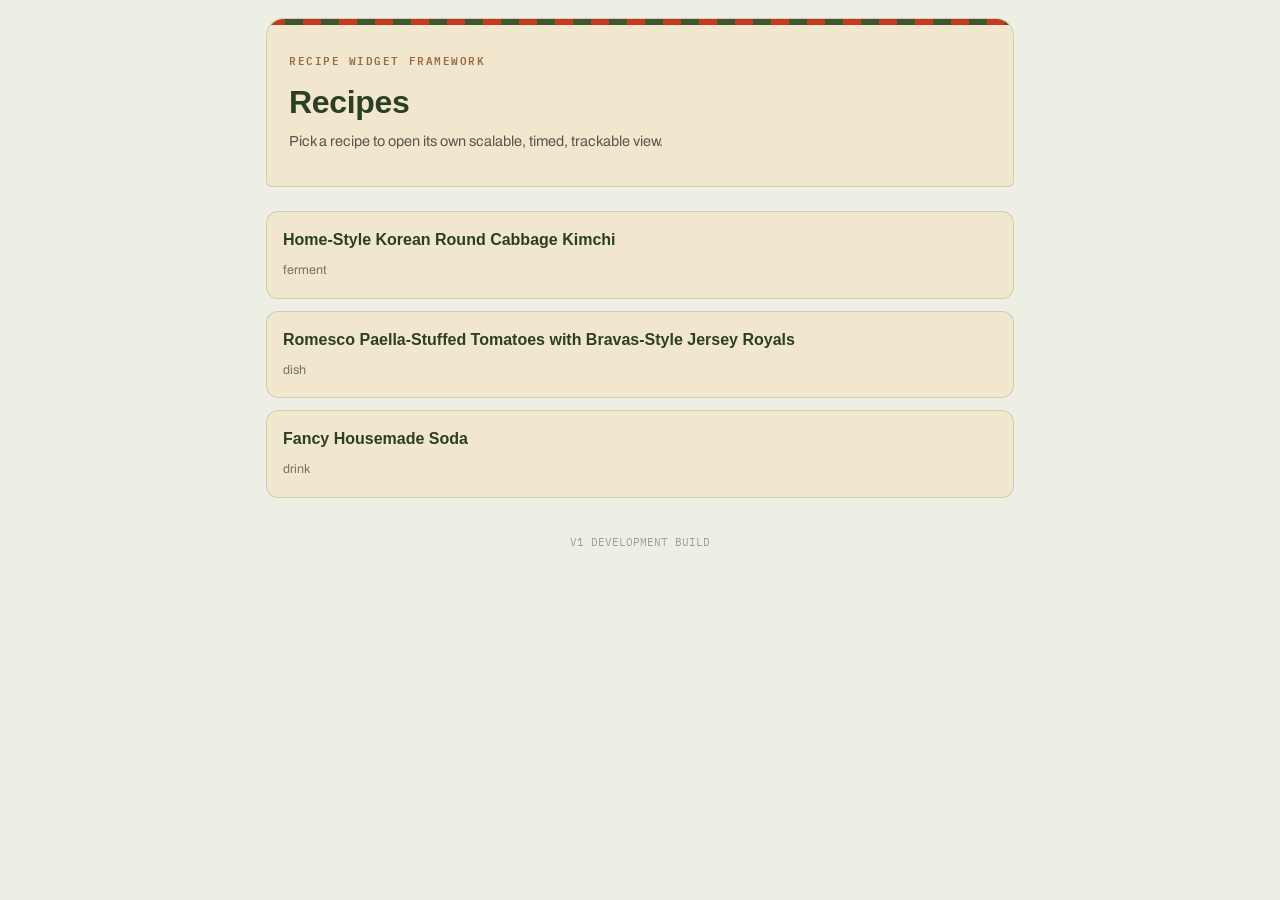
==== app/index.html @ 62871dd2 "Add files via upload" ====
<!DOCTYPE html>
<html lang="en">
<head>
<meta charset="UTF-8">
<meta name="viewport" content="width=device-width, initial-scale=1.0">
<title>Recipes</title>
<link rel="preconnect" href="https://fonts.googleapis.com">
<link href="https://fonts.googleapis.com/css2?family=Archivo:ital,wght@0,400;0,500;0,600;0,700;0,800;1,500&family=Archivo+Expanded:wght@600;700;800&family=IBM+Plex+Mono:wght@400;500;600&display=swap" rel="stylesheet">
<link rel="stylesheet" href="recipe.css">
</head>
<body>
<div class="wrap">
  <div class="label" style="margin-bottom:24px;">
    <div class="eyebrow">Recipe Widget Framework</div>
    <h1>Recipes</h1>
    <p class="description">Pick a recipe to open its own scalable, timed, trackable view.</p>
  </div>
  <div id="app"></div>
  <footer>V1 DEVELOPMENT BUILD</footer>
</div>
<script src="recipe.js"></script>
<script>loadAndRenderIndex();</script>
</body>
</html>
---- app/recipe.css ----
:root{
  --brine:#EDEFE4;
  --brine-deep:#DDE2CE;
  --cabbage:#3E5731;
  --cabbage-deep:#2C3F22;
  --gochugaru:#C13B23;
  --gochugaru-deep:#9A2D19;
  --clay:#9C6B3E;
  --paste:#F1E6CE;
  --charcoal:#292420;
  --line: rgba(41,36,32,0.14);

  --stage-yellow:#E2B33C;
  --stage-green:#4C8C3B;
  --stage-amber:#D98A28;
  --stage-red: var(--gochugaru);
}
*{ box-sizing:border-box; }
html,body{ margin:0; padding:0; }
body{
  background:var(--brine);
  color:var(--charcoal);
  font-family:'Archivo', sans-serif;
  line-height:1.55;
  -webkit-font-smoothing:antialiased;
}
.wrap{ max-width:780px; margin:0 auto; padding:18px 16px 72px; }
a{ color:var(--gochugaru-deep); }
:focus-visible{ outline:3px solid var(--gochugaru); outline-offset:2px; }

/* ---------- header / label card ---------- */
.label{
  background:var(--paste);
  border:1px solid var(--line);
  border-radius:18px 18px 6px 6px;
  padding:26px 22px 20px;
  position:relative; overflow:hidden;
}
.label::before{
  content:""; position:absolute; top:0; left:0; right:0; height:6px;
  background:repeating-linear-gradient(90deg, var(--gochugaru) 0 18px, var(--cabbage) 18px 36px);
}
.eyebrow{
  font-family:'IBM Plex Mono', monospace; font-size:11px; letter-spacing:0.14em; text-transform:uppercase;
  color:var(--clay); font-weight:600; margin:6px 0 10px;
}
h1{
  font-family:'Archivo Expanded', sans-serif; font-weight:800; font-size:clamp(24px,6vw,32px);
  margin:0 0 2px; color:var(--cabbage-deep); letter-spacing:-0.01em;
}
.alt-names{ font-size:15px; font-weight:500; font-style:italic; color:var(--gochugaru-deep); margin:0 0 12px; }
.description{ font-size:14.5px; color:rgba(41,36,32,0.75); margin:0 0 14px; max-width:56ch; }
.attribution{ font-family:'IBM Plex Mono',monospace; font-size:11.5px; color:var(--clay); margin:0 0 16px; }

.stats{
  display:grid; grid-template-columns:repeat(auto-fit,minmax(110px,1fr)); gap:1px;
  background:var(--line); border:1px solid var(--line); border-radius:10px; overflow:hidden;
}
.stat{ background:var(--brine); padding:9px 8px; text-align:center; }
.stat b{ display:block; font-family:'IBM Plex Mono',monospace; font-size:12.5px; color:var(--cabbage-deep); font-weight:600; }
.stat span{ font-size:9.5px; text-transform:uppercase; letter-spacing:0.05em; color:rgba(41,36,32,0.55); }

.batch{
  margin-top:18px; display:flex; align-items:center; justify-content:space-between; gap:10px; flex-wrap:wrap;
  background:var(--brine); border:1px solid var(--line); border-radius:10px; padding:10px 12px;
}
.batch-label{ font-size:13px; }
.batch-label b{ font-family:'IBM Plex Mono',monospace; color:var(--gochugaru-deep); }
.stepper{ display:flex; align-items:center; gap:10px; }
.stepper button{
  width:34px; height:34px; border-radius:8px; border:1px solid var(--line);
  background:var(--cabbage); color:#fff; font-size:16px; font-weight:700; cursor:pointer;
}
.stepper button:active{ background:var(--cabbage-deep); }
.stepper output{ font-family:'IBM Plex Mono',monospace; font-weight:600; min-width:38px; text-align:center; font-size:14px; }

/* ---------- section headings ---------- */
section{ margin-top:34px; }
.sec-head{ display:flex; align-items:baseline; gap:8px; margin-bottom:12px; }
.sec-head h2{
  font-family:'Archivo Expanded', sans-serif; font-weight:700; font-size:15px;
  text-transform:uppercase; letter-spacing:0.05em; color:var(--cabbage-deep); margin:0;
}
.sec-head .rule{ flex:1; height:1px; background:var(--line); }

/* ---------- ingredients ---------- */
.card{
  background:var(--paste); border:1px solid var(--line); border-radius:12px; padding:16px 16px 8px; margin-bottom:14px;
}
.card h3{ font-family:'Archivo Expanded',sans-serif; font-size:14px; font-weight:700; margin:0 0 10px; color:var(--gochugaru-deep); }
.ing-row{
  display:flex; justify-content:space-between; align-items:baseline; gap:12px; padding:8px 0; border-bottom:1px dashed var(--line); font-size:13.5px;
}
.ing-row:last-child{ border-bottom:none; }
.ing-name b{ font-weight:600; }
.ing-sub{ opacity:0.6; font-size:0.95em; }
.ing-amt{ font-family:'IBM Plex Mono',monospace; font-weight:600; white-space:nowrap; color:var(--cabbage-deep); flex:none; }
@media (min-width:640px){
  .card.wide-cols{ column-count:2; column-gap:24px; }
  .card.wide-cols .ing-row{ break-inside:avoid; }
}

/* ---------- method ---------- */
.step{ display:flex; gap:14px; padding:16px 0; border-bottom:1px solid var(--line); }
.step:last-child{ border-bottom:none; }
.step-num{
  font-family:'Archivo Expanded',sans-serif; font-weight:800; font-size:20px;
  width:30px; flex:none; text-align:center; color:transparent; -webkit-text-stroke:1px var(--cabbage);
}
.step-body{ flex:1; }
.step-title{ font-weight:700; font-size:14.5px; margin:0 0 4px; color:var(--cabbage-deep); }
.step-meta{ font-family:'IBM Plex Mono',monospace; font-size:10.5px; color:var(--clay); margin:0 0 6px; text-transform:uppercase; letter-spacing:0.03em; }
.step-text{ font-size:13.5px; color:rgba(41,36,32,0.85); margin:0; }
.step-text strong{ color:var(--cabbage-deep); font-weight:700; }

.timer{
  margin-top:10px; background:var(--brine); border:1px solid var(--line); border-radius:9px;
  padding:8px 10px; display:flex; align-items:center; gap:10px; flex-wrap:wrap;
}
.timer-display{ font-family:'IBM Plex Mono',monospace; font-weight:600; font-size:15px; min-width:56px; color:var(--gochugaru-deep); }
.timer-note{ font-size:10px; color:rgba(41,36,32,0.5); width:100%; order:99; }
.btn{ font-family:'Archivo',sans-serif; font-weight:600; font-size:12.5px; border:none; border-radius:8px; padding:8px 14px; cursor:pointer; min-height:36px; }
.btn-primary{ background:var(--gochugaru); color:#fff; }
.btn-primary:active{ background:var(--gochugaru-deep); }
.btn-ghost{ background:transparent; color:var(--charcoal); border:1px solid var(--line); }

/* ---------- fermentation tracker ---------- */
.tracker-prompt{
  background:var(--paste); border:1px solid var(--line); border-radius:12px; padding:16px; font-size:13.5px;
  display:flex; align-items:center; justify-content:space-between; gap:12px; flex-wrap:wrap;
}
.tracker{ background:var(--cabbage-deep); color:var(--brine); border-radius:14px; padding:20px 20px 22px; }
.tracker h2{ color:var(--brine); opacity:0.85; }
.tracker .rule{ background:rgba(237,239,228,0.18); }
.tracker-status{ font-family:'IBM Plex Mono',monospace; font-size:13px; margin-bottom:14px; min-height:18px; color:#D8E0C8; }
.tracker-status b{ color:#fff; font-weight:600; }
.gauge{ position:relative; height:34px; border-radius:8px; overflow:hidden; display:flex; border:1px solid rgba(237,239,228,0.25); }
.gauge-zone{ height:100%; display:flex; align-items:center; justify-content:center; }
.gauge-zone span{ font-family:'IBM Plex Mono',monospace; font-size:9px; letter-spacing:0.02em; text-transform:uppercase; color:rgba(41,36,32,0.65); font-weight:600; padding:0 4px; text-align:center; }
.marker{ position:absolute; top:-5px; width:2px; height:44px; background:#fff; box-shadow:0 0 0 3px rgba(255,255,255,0.25); left:0%; transition:left 0.6s ease; }
.marker::after{ content:""; position:absolute; top:-6px; left:50%; transform:translateX(-50%); width:8px; height:8px; border-radius:50%; background:#fff; }
.tracker-actions{ margin-top:16px; display:flex; gap:10px; flex-wrap:wrap; }
.btn-on-dark{ background:transparent; color:#D8E0C8; border:1px solid rgba(237,239,228,0.3); }

/* ---------- variations / notes ---------- */
.notes-list p, .variations-list p{ margin:0 0 4px; font-size:13.5px; color:rgba(41,36,32,0.85); }
.notes-list .item, .variations-list .item{ margin-bottom:14px; }
.notes-list b, .variations-list b{ display:block; font-size:12.5px; text-transform:uppercase; letter-spacing:0.04em; color:var(--gochugaru-deep); margin-bottom:3px; }

/* ---------- index page ---------- */
.recipe-card{
  display:block; background:var(--paste); border:1px solid var(--line); border-radius:12px;
  padding:16px; margin-bottom:12px; text-decoration:none; color:var(--charcoal);
}
.recipe-card h3{ font-family:'Archivo Expanded',sans-serif; color:var(--cabbage-deep); margin:0 0 4px; font-size:16px; }
.recipe-card span{ font-size:12.5px; color:rgba(41,36,32,0.6); }

/* ---------- error state ---------- */
.error-card{ background:#fbeae6; border:1px solid var(--gochugaru); border-radius:10px; padding:16px; font-size:13.5px; }
.error-card b{ color:var(--gochugaru-deep); }
.error-card ul{ margin:8px 0 0; padding-left:18px; }

footer{ text-align:center; margin-top:36px; font-size:11px; color:rgba(41,36,32,0.4); font-family:'IBM Plex Mono',monospace; }

@media print{
  .batch, .timer, .tracker-actions, .btn{ display:none !important; }
  body{ background:#fff; }
  .card, .label, .tracker, .tracker-prompt{ border:1px solid #ccc; background:#fff !important; color:#000 !important; }
  .tracker h2, .tracker-status{ color:#000 !important; }
}
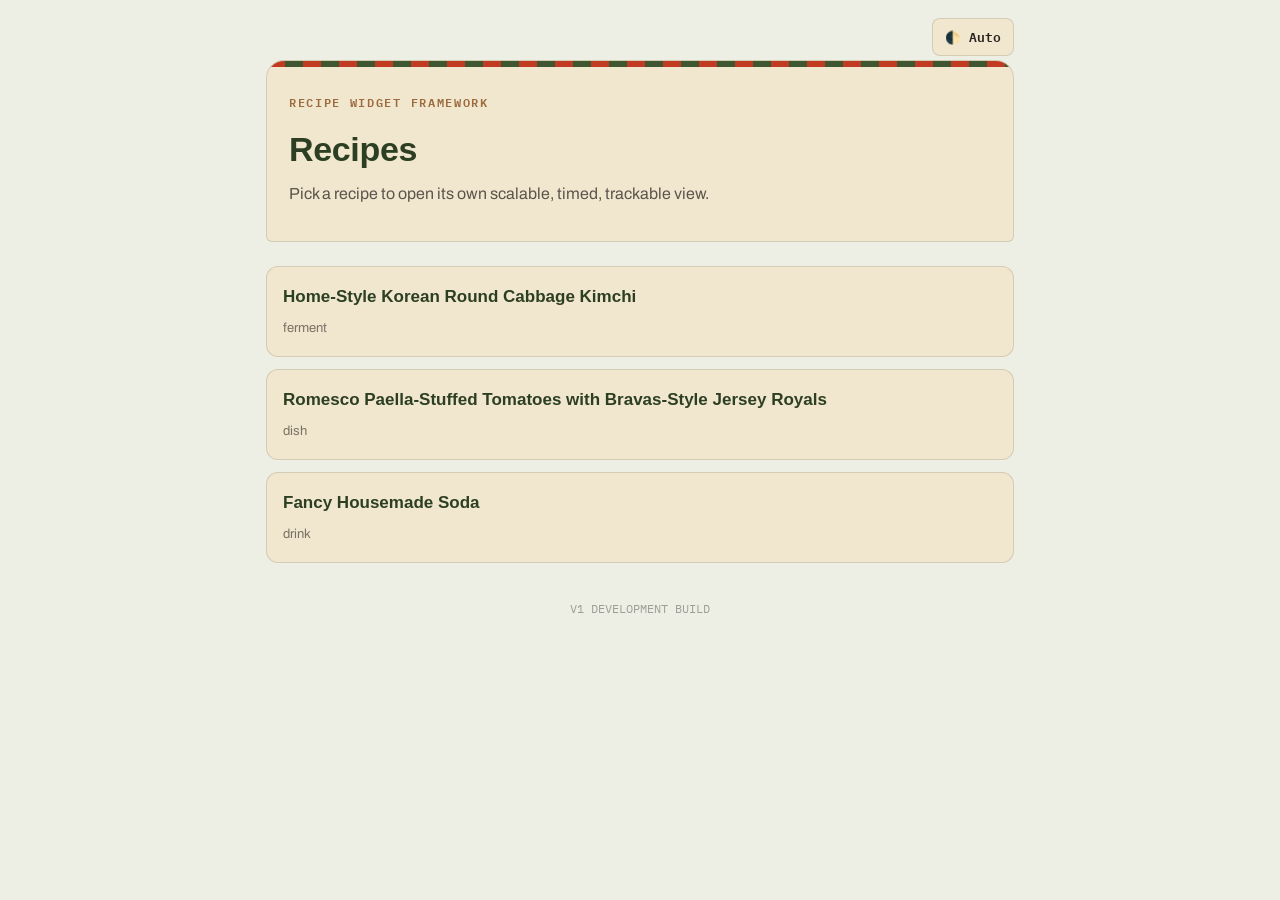
==== commit 2f6c0786: "Add files via upload" ====
--- a/app/index.html
+++ b/app/index.html
@@ -10,6 +10,9 @@
 </head>
 <body>
 <div class="wrap">
+  <div class="top-row" style="justify-content:flex-end;">
+    <button id="themeToggle" class="theme-toggle" aria-label="Toggle colour theme"></button>
+  </div>
   <div class="label" style="margin-bottom:24px;">
     <div class="eyebrow">Recipe Widget Framework</div>
     <h1>Recipes</h1>
--- a/app/recipe.css
+++ b/app/recipe.css
@@ -9,24 +9,72 @@
   --paste:#F1E6CE;
   --charcoal:#292420;
   --line: rgba(41,36,32,0.14);
+  --ink-rgb: 41,36,32;
 
   --stage-yellow:#E2B33C;
   --stage-green:#4C8C3B;
   --stage-amber:#D98A28;
   --stage-red: var(--gochugaru);
-}
+
+  /* Fixed tokens for the fermentation tracker's always-dark panel —
+     deliberately NOT re-themed, so it looks the same in light or dark mode. */
+  --tracker-bg:#2C3F22;
+  --tracker-text:#EDEFE4;
+}
+
+/* ---------- dark mode: auto (follows OS) unless explicitly overridden ---------- */
+@media (prefers-color-scheme: dark){
+  :root:not([data-theme="light"]){
+    --brine:#1B2115;
+    --brine-deep:#12160E;
+    --cabbage:#7FB069;
+    --cabbage-deep:#A8D48A;
+    --gochugaru:#E8664A;
+    --gochugaru-deep:#FF8A6B;
+    --clay:#D3AC7C;
+    --paste:#262119;
+    --charcoal:#EDEFE4;
+    --line: rgba(237,239,228,0.14);
+    --ink-rgb: 237,239,228;
+    --stage-green:#5CAE47;
+  }
+}
+html[data-theme="dark"]{
+  --brine:#1B2115;
+  --brine-deep:#12160E;
+  --cabbage:#7FB069;
+  --cabbage-deep:#A8D48A;
+  --gochugaru:#E8664A;
+  --gochugaru-deep:#FF8A6B;
+  --clay:#D3AC7C;
+  --paste:#262119;
+  --charcoal:#EDEFE4;
+  --line: rgba(237,239,228,0.14);
+  --ink-rgb: 237,239,228;
+  --stage-green:#5CAE47;
+}
+
 *{ box-sizing:border-box; }
 html,body{ margin:0; padding:0; }
 body{
   background:var(--brine);
   color:var(--charcoal);
   font-family:'Archivo', sans-serif;
-  line-height:1.55;
+  font-size:16px;
+  line-height:1.6;
   -webkit-font-smoothing:antialiased;
+  transition:background 0.2s, color 0.2s;
 }
 .wrap{ max-width:780px; margin:0 auto; padding:18px 16px 72px; }
 a{ color:var(--gochugaru-deep); }
 :focus-visible{ outline:3px solid var(--gochugaru); outline-offset:2px; }
+
+.top-row{ display:flex; align-items:center; justify-content:space-between; margin-bottom:4px; font-size:14.5px; }
+.theme-toggle{
+  font-family:'IBM Plex Mono',monospace; font-size:12.5px; font-weight:600; background:var(--paste);
+  border:1px solid var(--line); border-radius:8px; padding:7px 12px; cursor:pointer; color:var(--charcoal);
+  min-height:36px;
+}
 
 /* ---------- header / label card ---------- */
 .label{
@@ -41,44 +89,44 @@
   background:repeating-linear-gradient(90deg, var(--gochugaru) 0 18px, var(--cabbage) 18px 36px);
 }
 .eyebrow{
-  font-family:'IBM Plex Mono', monospace; font-size:11px; letter-spacing:0.14em; text-transform:uppercase;
+  font-family:'IBM Plex Mono', monospace; font-size:12px; letter-spacing:0.14em; text-transform:uppercase;
   color:var(--clay); font-weight:600; margin:6px 0 10px;
 }
 h1{
-  font-family:'Archivo Expanded', sans-serif; font-weight:800; font-size:clamp(24px,6vw,32px);
-  margin:0 0 2px; color:var(--cabbage-deep); letter-spacing:-0.01em;
-}
-.alt-names{ font-size:15px; font-weight:500; font-style:italic; color:var(--gochugaru-deep); margin:0 0 12px; }
-.description{ font-size:14.5px; color:rgba(41,36,32,0.75); margin:0 0 14px; max-width:56ch; }
-.attribution{ font-family:'IBM Plex Mono',monospace; font-size:11.5px; color:var(--clay); margin:0 0 16px; }
+  font-family:'Archivo Expanded', sans-serif; font-weight:800; font-size:clamp(26px,6.5vw,34px);
+  margin:0 0 4px; color:var(--cabbage-deep); letter-spacing:-0.01em;
+}
+.alt-names{ font-size:16px; font-weight:500; font-style:italic; color:var(--gochugaru-deep); margin:0 0 13px; }
+.description{ font-size:16px; color:rgba(var(--ink-rgb),0.75); margin:0 0 15px; max-width:56ch; }
+.attribution{ font-family:'IBM Plex Mono',monospace; font-size:12.5px; color:var(--clay); margin:0 0 16px; }
 
 .stats{
   display:grid; grid-template-columns:repeat(auto-fit,minmax(110px,1fr)); gap:1px;
   background:var(--line); border:1px solid var(--line); border-radius:10px; overflow:hidden;
 }
-.stat{ background:var(--brine); padding:9px 8px; text-align:center; }
-.stat b{ display:block; font-family:'IBM Plex Mono',monospace; font-size:12.5px; color:var(--cabbage-deep); font-weight:600; }
-.stat span{ font-size:9.5px; text-transform:uppercase; letter-spacing:0.05em; color:rgba(41,36,32,0.55); }
+.stat{ background:var(--brine); padding:10px 8px; text-align:center; }
+.stat b{ display:block; font-family:'IBM Plex Mono',monospace; font-size:13.5px; color:var(--cabbage-deep); font-weight:600; }
+.stat span{ font-size:10.5px; text-transform:uppercase; letter-spacing:0.05em; color:rgba(var(--ink-rgb),0.55); }
 
 .batch{
   margin-top:18px; display:flex; align-items:center; justify-content:space-between; gap:10px; flex-wrap:wrap;
   background:var(--brine); border:1px solid var(--line); border-radius:10px; padding:10px 12px;
 }
-.batch-label{ font-size:13px; }
+.batch-label{ font-size:14.5px; }
 .batch-label b{ font-family:'IBM Plex Mono',monospace; color:var(--gochugaru-deep); }
 .stepper{ display:flex; align-items:center; gap:10px; }
 .stepper button{
-  width:34px; height:34px; border-radius:8px; border:1px solid var(--line);
-  background:var(--cabbage); color:#fff; font-size:16px; font-weight:700; cursor:pointer;
+  width:36px; height:36px; border-radius:8px; border:1px solid var(--line);
+  background:var(--cabbage); color:#fff; font-size:17px; font-weight:700; cursor:pointer;
 }
 .stepper button:active{ background:var(--cabbage-deep); }
-.stepper output{ font-family:'IBM Plex Mono',monospace; font-weight:600; min-width:38px; text-align:center; font-size:14px; }
+.stepper output{ font-family:'IBM Plex Mono',monospace; font-weight:600; min-width:38px; text-align:center; font-size:15px; }
 
 /* ---------- section headings ---------- */
 section{ margin-top:34px; }
 .sec-head{ display:flex; align-items:baseline; gap:8px; margin-bottom:12px; }
 .sec-head h2{
-  font-family:'Archivo Expanded', sans-serif; font-weight:700; font-size:15px;
+  font-family:'Archivo Expanded', sans-serif; font-weight:700; font-size:16px;
   text-transform:uppercase; letter-spacing:0.05em; color:var(--cabbage-deep); margin:0;
 }
 .sec-head .rule{ flex:1; height:1px; background:var(--line); }
@@ -87,9 +135,9 @@
 .card{
   background:var(--paste); border:1px solid var(--line); border-radius:12px; padding:16px 16px 8px; margin-bottom:14px;
 }
-.card h3{ font-family:'Archivo Expanded',sans-serif; font-size:14px; font-weight:700; margin:0 0 10px; color:var(--gochugaru-deep); }
+.card h3{ font-family:'Archivo Expanded',sans-serif; font-size:15px; font-weight:700; margin:0 0 10px; color:var(--gochugaru-deep); }
 .ing-row{
-  display:flex; justify-content:space-between; align-items:baseline; gap:12px; padding:8px 0; border-bottom:1px dashed var(--line); font-size:13.5px;
+  display:flex; justify-content:space-between; align-items:baseline; gap:12px; padding:9px 0; border-bottom:1px dashed var(--line); font-size:15px;
 }
 .ing-row:last-child{ border-bottom:none; }
 .ing-name b{ font-weight:600; }
@@ -101,70 +149,83 @@
 }
 
 /* ---------- method ---------- */
-.step{ display:flex; gap:14px; padding:16px 0; border-bottom:1px solid var(--line); }
+.step{ display:flex; gap:14px; padding:17px 0; border-bottom:1px solid var(--line); transition:opacity 0.2s; }
 .step:last-child{ border-bottom:none; }
+.step-num-col{ display:flex; flex-direction:column; align-items:center; gap:7px; flex:none; width:30px; }
+.step-check{ width:20px; height:20px; accent-color:var(--cabbage); cursor:pointer; }
 .step-num{
-  font-family:'Archivo Expanded',sans-serif; font-weight:800; font-size:20px;
-  width:30px; flex:none; text-align:center; color:transparent; -webkit-text-stroke:1px var(--cabbage);
-}
-.step-body{ flex:1; }
-.step-title{ font-weight:700; font-size:14.5px; margin:0 0 4px; color:var(--cabbage-deep); }
-.step-meta{ font-family:'IBM Plex Mono',monospace; font-size:10.5px; color:var(--clay); margin:0 0 6px; text-transform:uppercase; letter-spacing:0.03em; }
-.step-text{ font-size:13.5px; color:rgba(41,36,32,0.85); margin:0; }
+  font-family:'Archivo Expanded',sans-serif; font-weight:800; font-size:21px;
+  text-align:center; color:transparent; -webkit-text-stroke:1px var(--cabbage);
+}
+.step-body{ flex:1; min-width:0; }
+.step-title{ font-weight:700; font-size:16px; margin:0 0 7px; color:var(--cabbage-deep); }
+.step-text{ font-size:15px; color:rgba(var(--ink-rgb),0.85); margin:0; }
 .step-text strong{ color:var(--cabbage-deep); font-weight:700; }
+.step.done{ opacity:0.42; }
+.step.done .step-title{ text-decoration:line-through; }
+
+.badge{
+  display:inline-block; font-family:'IBM Plex Mono',monospace; font-size:11px; font-weight:700;
+  letter-spacing:0.03em; text-transform:uppercase; padding:3px 9px; border-radius:6px; color:var(--paste);
+}
+.badge-meta{ background:var(--clay); }
+.badge-component{ background:var(--cabbage); margin-bottom:7px; }
+.step-meta-row{ margin:0 0 9px; display:flex; gap:6px; flex-wrap:wrap; }
 
 .timer{
-  margin-top:10px; background:var(--brine); border:1px solid var(--line); border-radius:9px;
-  padding:8px 10px; display:flex; align-items:center; gap:10px; flex-wrap:wrap;
-}
-.timer-display{ font-family:'IBM Plex Mono',monospace; font-weight:600; font-size:15px; min-width:56px; color:var(--gochugaru-deep); }
-.timer-note{ font-size:10px; color:rgba(41,36,32,0.5); width:100%; order:99; }
-.btn{ font-family:'Archivo',sans-serif; font-weight:600; font-size:12.5px; border:none; border-radius:8px; padding:8px 14px; cursor:pointer; min-height:36px; }
+  margin-top:11px; background:var(--brine); border:1px solid var(--line); border-radius:9px;
+  padding:9px 11px; display:flex; align-items:center; gap:10px; flex-wrap:wrap;
+}
+.timer-display{ font-family:'IBM Plex Mono',monospace; font-weight:600; font-size:16px; min-width:58px; color:var(--gochugaru-deep); }
+.timer-note{ font-size:11px; color:rgba(var(--ink-rgb),0.5); width:100%; order:99; }
+.btn{ font-family:'Archivo',sans-serif; font-weight:600; font-size:13.5px; border:none; border-radius:8px; padding:9px 15px; cursor:pointer; min-height:38px; }
 .btn-primary{ background:var(--gochugaru); color:#fff; }
 .btn-primary:active{ background:var(--gochugaru-deep); }
 .btn-ghost{ background:transparent; color:var(--charcoal); border:1px solid var(--line); }
 
-/* ---------- fermentation tracker ---------- */
+/* ---------- fermentation tracker (fixed dark panel, independent of page theme) ---------- */
 .tracker-prompt{
-  background:var(--paste); border:1px solid var(--line); border-radius:12px; padding:16px; font-size:13.5px;
+  background:var(--paste); border:1px solid var(--line); border-radius:12px; padding:16px; font-size:15px;
   display:flex; align-items:center; justify-content:space-between; gap:12px; flex-wrap:wrap;
 }
-.tracker{ background:var(--cabbage-deep); color:var(--brine); border-radius:14px; padding:20px 20px 22px; }
-.tracker h2{ color:var(--brine); opacity:0.85; }
+.tracker{ background:var(--tracker-bg); color:var(--tracker-text); border-radius:14px; padding:20px 20px 22px; }
+.tracker h2{ color:var(--tracker-text); opacity:0.85; }
 .tracker .rule{ background:rgba(237,239,228,0.18); }
-.tracker-status{ font-family:'IBM Plex Mono',monospace; font-size:13px; margin-bottom:14px; min-height:18px; color:#D8E0C8; }
+.tracker-status{ font-family:'IBM Plex Mono',monospace; font-size:14px; margin-bottom:14px; min-height:18px; color:#D8E0C8; }
 .tracker-status b{ color:#fff; font-weight:600; }
-.gauge{ position:relative; height:34px; border-radius:8px; overflow:hidden; display:flex; border:1px solid rgba(237,239,228,0.25); }
+.gauge{ position:relative; height:36px; border-radius:8px; overflow:hidden; display:flex; border:1px solid rgba(237,239,228,0.25); }
 .gauge-zone{ height:100%; display:flex; align-items:center; justify-content:center; }
-.gauge-zone span{ font-family:'IBM Plex Mono',monospace; font-size:9px; letter-spacing:0.02em; text-transform:uppercase; color:rgba(41,36,32,0.65); font-weight:600; padding:0 4px; text-align:center; }
-.marker{ position:absolute; top:-5px; width:2px; height:44px; background:#fff; box-shadow:0 0 0 3px rgba(255,255,255,0.25); left:0%; transition:left 0.6s ease; }
+.gauge-zone span{ font-family:'IBM Plex Mono',monospace; font-size:9.5px; letter-spacing:0.02em; text-transform:uppercase; color:rgba(41,36,32,0.65); font-weight:600; padding:0 4px; text-align:center; }
+.marker{ position:absolute; top:-5px; width:2px; height:46px; background:#fff; box-shadow:0 0 0 3px rgba(255,255,255,0.25); left:0%; transition:left 0.6s ease; }
 .marker::after{ content:""; position:absolute; top:-6px; left:50%; transform:translateX(-50%); width:8px; height:8px; border-radius:50%; background:#fff; }
+.gauge-axis{ display:flex; justify-content:space-between; margin-top:6px; font-family:'IBM Plex Mono',monospace; font-size:10.5px; color:#B9C3A2; }
 .tracker-actions{ margin-top:16px; display:flex; gap:10px; flex-wrap:wrap; }
 .btn-on-dark{ background:transparent; color:#D8E0C8; border:1px solid rgba(237,239,228,0.3); }
 
-/* ---------- variations / notes ---------- */
-.notes-list p, .variations-list p{ margin:0 0 4px; font-size:13.5px; color:rgba(41,36,32,0.85); }
-.notes-list .item, .variations-list .item{ margin-bottom:14px; }
-.notes-list b, .variations-list b{ display:block; font-size:12.5px; text-transform:uppercase; letter-spacing:0.04em; color:var(--gochugaru-deep); margin-bottom:3px; }
+/* ---------- recipe variations / notes ---------- */
+.notes-list p, .variations-list p{ margin:0 0 4px; font-size:15px; color:rgba(var(--ink-rgb),0.85); }
+.notes-list .item, .variations-list .item{ margin-bottom:15px; }
+.notes-list b, .variations-list b{ display:block; font-size:13px; text-transform:uppercase; letter-spacing:0.04em; color:var(--gochugaru-deep); margin-bottom:3px; }
 
 /* ---------- index page ---------- */
 .recipe-card{
   display:block; background:var(--paste); border:1px solid var(--line); border-radius:12px;
   padding:16px; margin-bottom:12px; text-decoration:none; color:var(--charcoal);
 }
-.recipe-card h3{ font-family:'Archivo Expanded',sans-serif; color:var(--cabbage-deep); margin:0 0 4px; font-size:16px; }
-.recipe-card span{ font-size:12.5px; color:rgba(41,36,32,0.6); }
-
-/* ---------- error state ---------- */
-.error-card{ background:#fbeae6; border:1px solid var(--gochugaru); border-radius:10px; padding:16px; font-size:13.5px; }
+.recipe-card h3{ font-family:'Archivo Expanded',sans-serif; color:var(--cabbage-deep); margin:0 0 4px; font-size:17px; }
+.recipe-card span{ font-size:13px; color:rgba(var(--ink-rgb),0.6); }
+
+/* ---------- error state (intentionally fixed colours regardless of theme) ---------- */
+.error-card{ background:#fbeae6; border:1px solid var(--gochugaru); border-radius:10px; padding:16px; font-size:15px; color:#292420; }
 .error-card b{ color:var(--gochugaru-deep); }
 .error-card ul{ margin:8px 0 0; padding-left:18px; }
 
-footer{ text-align:center; margin-top:36px; font-size:11px; color:rgba(41,36,32,0.4); font-family:'IBM Plex Mono',monospace; }
+footer{ text-align:center; margin-top:36px; font-size:12px; color:rgba(var(--ink-rgb),0.4); font-family:'IBM Plex Mono',monospace; }
 
 @media print{
-  .batch, .timer, .tracker-actions, .btn{ display:none !important; }
-  body{ background:#fff; }
+  .batch, .timer, .tracker-actions, .btn, .step-check, .theme-toggle{ display:none !important; }
+  .step.done{ opacity:1; }
+  body{ background:#fff; color:#000; }
   .card, .label, .tracker, .tracker-prompt{ border:1px solid #ccc; background:#fff !important; color:#000 !important; }
   .tracker h2, .tracker-status{ color:#000 !important; }
 }
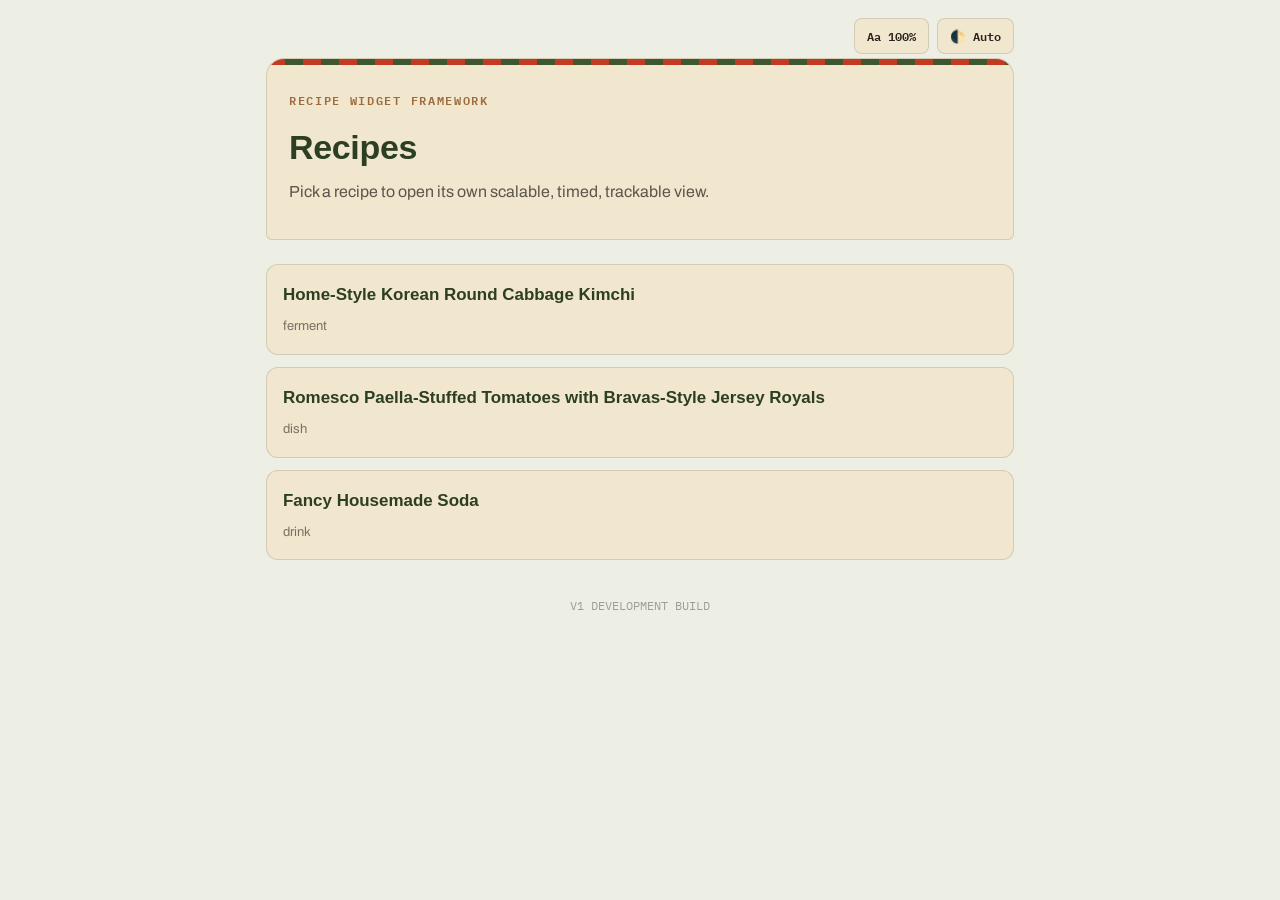
==== commit 261bfe00: "Add files via upload" ====
--- a/app/index.html
+++ b/app/index.html
@@ -11,6 +11,7 @@
 <body>
 <div class="wrap">
   <div class="top-row" style="justify-content:flex-end;">
+    <button id="textScaleToggle" class="theme-toggle" aria-label="Adjust text size"></button>
     <button id="themeToggle" class="theme-toggle" aria-label="Toggle colour theme"></button>
   </div>
   <div class="label" style="margin-bottom:24px;">
--- a/app/recipe.css
+++ b/app/recipe.css
@@ -16,13 +16,10 @@
   --stage-amber:#D98A28;
   --stage-red: var(--gochugaru);
 
-  /* Fixed tokens for the fermentation tracker's always-dark panel —
-     deliberately NOT re-themed, so it looks the same in light or dark mode. */
   --tracker-bg:#2C3F22;
   --tracker-text:#EDEFE4;
 }
 
-/* ---------- dark mode: auto (follows OS) unless explicitly overridden ---------- */
 @media (prefers-color-scheme: dark){
   :root:not([data-theme="light"]){
     --brine:#1B2115;
@@ -54,13 +51,17 @@
   --stage-green:#5CAE47;
 }
 
+/* html carries the scalable root font-size — JS adjusts this percentage
+   for the text-size control. Everything below uses rem so it all scales together. */
+html{ font-size:100%; }
+
 *{ box-sizing:border-box; }
-html,body{ margin:0; padding:0; }
+body{ margin:0; }
 body{
   background:var(--brine);
   color:var(--charcoal);
   font-family:'Archivo', sans-serif;
-  font-size:16px;
+  font-size:1rem;
   line-height:1.6;
   -webkit-font-smoothing:antialiased;
   transition:background 0.2s, color 0.2s;
@@ -69,9 +70,10 @@
 a{ color:var(--gochugaru-deep); }
 :focus-visible{ outline:3px solid var(--gochugaru); outline-offset:2px; }
 
-.top-row{ display:flex; align-items:center; justify-content:space-between; margin-bottom:4px; font-size:14.5px; }
+.top-row{ display:flex; align-items:center; justify-content:space-between; gap:8px; margin-bottom:4px; font-size:0.9rem; }
+.top-row-buttons{ display:flex; gap:8px; }
 .theme-toggle{
-  font-family:'IBM Plex Mono',monospace; font-size:12.5px; font-weight:600; background:var(--paste);
+  font-family:'IBM Plex Mono',monospace; font-size:0.78rem; font-weight:600; background:var(--paste);
   border:1px solid var(--line); border-radius:8px; padding:7px 12px; cursor:pointer; color:var(--charcoal);
   min-height:36px;
 }
@@ -89,44 +91,44 @@
   background:repeating-linear-gradient(90deg, var(--gochugaru) 0 18px, var(--cabbage) 18px 36px);
 }
 .eyebrow{
-  font-family:'IBM Plex Mono', monospace; font-size:12px; letter-spacing:0.14em; text-transform:uppercase;
+  font-family:'IBM Plex Mono', monospace; font-size:0.75rem; letter-spacing:0.14em; text-transform:uppercase;
   color:var(--clay); font-weight:600; margin:6px 0 10px;
 }
 h1{
-  font-family:'Archivo Expanded', sans-serif; font-weight:800; font-size:clamp(26px,6.5vw,34px);
+  font-family:'Archivo Expanded', sans-serif; font-weight:800; font-size:clamp(1.625rem,6.5vw,2.125rem);
   margin:0 0 4px; color:var(--cabbage-deep); letter-spacing:-0.01em;
 }
-.alt-names{ font-size:16px; font-weight:500; font-style:italic; color:var(--gochugaru-deep); margin:0 0 13px; }
-.description{ font-size:16px; color:rgba(var(--ink-rgb),0.75); margin:0 0 15px; max-width:56ch; }
-.attribution{ font-family:'IBM Plex Mono',monospace; font-size:12.5px; color:var(--clay); margin:0 0 16px; }
+.alt-names{ font-size:1rem; font-weight:500; font-style:italic; color:var(--gochugaru-deep); margin:0 0 13px; }
+.description{ font-size:1rem; color:rgba(var(--ink-rgb),0.75); margin:0 0 15px; max-width:56ch; }
+.attribution{ font-family:'IBM Plex Mono',monospace; font-size:0.78rem; color:var(--clay); margin:0 0 16px; }
 
 .stats{
   display:grid; grid-template-columns:repeat(auto-fit,minmax(110px,1fr)); gap:1px;
   background:var(--line); border:1px solid var(--line); border-radius:10px; overflow:hidden;
 }
 .stat{ background:var(--brine); padding:10px 8px; text-align:center; }
-.stat b{ display:block; font-family:'IBM Plex Mono',monospace; font-size:13.5px; color:var(--cabbage-deep); font-weight:600; }
-.stat span{ font-size:10.5px; text-transform:uppercase; letter-spacing:0.05em; color:rgba(var(--ink-rgb),0.55); }
+.stat b{ display:block; font-family:'IBM Plex Mono',monospace; font-size:0.84rem; color:var(--cabbage-deep); font-weight:600; }
+.stat span{ font-size:0.66rem; text-transform:uppercase; letter-spacing:0.05em; color:rgba(var(--ink-rgb),0.55); }
 
 .batch{
   margin-top:18px; display:flex; align-items:center; justify-content:space-between; gap:10px; flex-wrap:wrap;
   background:var(--brine); border:1px solid var(--line); border-radius:10px; padding:10px 12px;
 }
-.batch-label{ font-size:14.5px; }
+.batch-label{ font-size:0.9rem; }
 .batch-label b{ font-family:'IBM Plex Mono',monospace; color:var(--gochugaru-deep); }
 .stepper{ display:flex; align-items:center; gap:10px; }
 .stepper button{
   width:36px; height:36px; border-radius:8px; border:1px solid var(--line);
-  background:var(--cabbage); color:#fff; font-size:17px; font-weight:700; cursor:pointer;
+  background:var(--cabbage); color:#fff; font-size:1.06rem; font-weight:700; cursor:pointer;
 }
 .stepper button:active{ background:var(--cabbage-deep); }
-.stepper output{ font-family:'IBM Plex Mono',monospace; font-weight:600; min-width:38px; text-align:center; font-size:15px; }
+.stepper output{ font-family:'IBM Plex Mono',monospace; font-weight:600; min-width:38px; text-align:center; font-size:0.94rem; }
 
 /* ---------- section headings ---------- */
 section{ margin-top:34px; }
 .sec-head{ display:flex; align-items:baseline; gap:8px; margin-bottom:12px; }
 .sec-head h2{
-  font-family:'Archivo Expanded', sans-serif; font-weight:700; font-size:16px;
+  font-family:'Archivo Expanded', sans-serif; font-weight:700; font-size:1rem;
   text-transform:uppercase; letter-spacing:0.05em; color:var(--cabbage-deep); margin:0;
 }
 .sec-head .rule{ flex:1; height:1px; background:var(--line); }
@@ -135,9 +137,9 @@
 .card{
   background:var(--paste); border:1px solid var(--line); border-radius:12px; padding:16px 16px 8px; margin-bottom:14px;
 }
-.card h3{ font-family:'Archivo Expanded',sans-serif; font-size:15px; font-weight:700; margin:0 0 10px; color:var(--gochugaru-deep); }
+.card h3{ font-family:'Archivo Expanded',sans-serif; font-size:0.94rem; font-weight:700; margin:0 0 10px; color:var(--gochugaru-deep); }
 .ing-row{
-  display:flex; justify-content:space-between; align-items:baseline; gap:12px; padding:9px 0; border-bottom:1px dashed var(--line); font-size:15px;
+  display:flex; justify-content:space-between; align-items:baseline; gap:12px; padding:9px 0; border-bottom:1px dashed var(--line); font-size:0.94rem;
 }
 .ing-row:last-child{ border-bottom:none; }
 .ing-name b{ font-weight:600; }
@@ -154,18 +156,18 @@
 .step-num-col{ display:flex; flex-direction:column; align-items:center; gap:7px; flex:none; width:30px; }
 .step-check{ width:20px; height:20px; accent-color:var(--cabbage); cursor:pointer; }
 .step-num{
-  font-family:'Archivo Expanded',sans-serif; font-weight:800; font-size:21px;
+  font-family:'Archivo Expanded',sans-serif; font-weight:800; font-size:1.31rem;
   text-align:center; color:transparent; -webkit-text-stroke:1px var(--cabbage);
 }
 .step-body{ flex:1; min-width:0; }
-.step-title{ font-weight:700; font-size:16px; margin:0 0 7px; color:var(--cabbage-deep); }
-.step-text{ font-size:15px; color:rgba(var(--ink-rgb),0.85); margin:0; }
+.step-title{ font-weight:700; font-size:1rem; margin:0 0 7px; color:var(--cabbage-deep); }
+.step-text{ font-size:0.94rem; color:rgba(var(--ink-rgb),0.85); margin:0; }
 .step-text strong{ color:var(--cabbage-deep); font-weight:700; }
 .step.done{ opacity:0.42; }
 .step.done .step-title{ text-decoration:line-through; }
 
 .badge{
-  display:inline-block; font-family:'IBM Plex Mono',monospace; font-size:11px; font-weight:700;
+  display:inline-block; font-family:'IBM Plex Mono',monospace; font-size:0.69rem; font-weight:700;
   letter-spacing:0.03em; text-transform:uppercase; padding:3px 9px; border-radius:6px; color:var(--paste);
 }
 .badge-meta{ background:var(--clay); }
@@ -176,51 +178,52 @@
   margin-top:11px; background:var(--brine); border:1px solid var(--line); border-radius:9px;
   padding:9px 11px; display:flex; align-items:center; gap:10px; flex-wrap:wrap;
 }
-.timer-display{ font-family:'IBM Plex Mono',monospace; font-weight:600; font-size:16px; min-width:58px; color:var(--gochugaru-deep); }
-.timer-note{ font-size:11px; color:rgba(var(--ink-rgb),0.5); width:100%; order:99; }
-.btn{ font-family:'Archivo',sans-serif; font-weight:600; font-size:13.5px; border:none; border-radius:8px; padding:9px 15px; cursor:pointer; min-height:38px; }
+.timer-display{ font-family:'IBM Plex Mono',monospace; font-weight:600; font-size:1rem; min-width:58px; color:var(--gochugaru-deep); }
+.timer-note{ font-size:0.69rem; color:rgba(var(--ink-rgb),0.5); width:100%; order:99; }
+.btn{ font-family:'Archivo',sans-serif; font-weight:600; font-size:0.84rem; border:none; border-radius:8px; padding:9px 15px; cursor:pointer; min-height:38px; }
 .btn-primary{ background:var(--gochugaru); color:#fff; }
 .btn-primary:active{ background:var(--gochugaru-deep); }
 .btn-ghost{ background:transparent; color:var(--charcoal); border:1px solid var(--line); }
 
 /* ---------- fermentation tracker (fixed dark panel, independent of page theme) ---------- */
 .tracker-prompt{
-  background:var(--paste); border:1px solid var(--line); border-radius:12px; padding:16px; font-size:15px;
+  background:var(--paste); border:1px solid var(--line); border-radius:12px; padding:16px; font-size:0.94rem;
   display:flex; align-items:center; justify-content:space-between; gap:12px; flex-wrap:wrap;
 }
 .tracker{ background:var(--tracker-bg); color:var(--tracker-text); border-radius:14px; padding:20px 20px 22px; }
 .tracker h2{ color:var(--tracker-text); opacity:0.85; }
 .tracker .rule{ background:rgba(237,239,228,0.18); }
-.tracker-status{ font-family:'IBM Plex Mono',monospace; font-size:14px; margin-bottom:14px; min-height:18px; color:#D8E0C8; }
+.tracker-status{ font-family:'IBM Plex Mono',monospace; font-size:0.875rem; margin-bottom:14px; min-height:18px; color:#D8E0C8; }
 .tracker-status b{ color:#fff; font-weight:600; }
 .gauge{ position:relative; height:36px; border-radius:8px; overflow:hidden; display:flex; border:1px solid rgba(237,239,228,0.25); }
 .gauge-zone{ height:100%; display:flex; align-items:center; justify-content:center; }
-.gauge-zone span{ font-family:'IBM Plex Mono',monospace; font-size:9.5px; letter-spacing:0.02em; text-transform:uppercase; color:rgba(41,36,32,0.65); font-weight:600; padding:0 4px; text-align:center; }
+.gauge-zone span{ font-family:'IBM Plex Mono',monospace; font-size:0.59rem; letter-spacing:0.02em; text-transform:uppercase; color:rgba(41,36,32,0.65); font-weight:600; padding:0 4px; text-align:center; }
 .marker{ position:absolute; top:-5px; width:2px; height:46px; background:#fff; box-shadow:0 0 0 3px rgba(255,255,255,0.25); left:0%; transition:left 0.6s ease; }
 .marker::after{ content:""; position:absolute; top:-6px; left:50%; transform:translateX(-50%); width:8px; height:8px; border-radius:50%; background:#fff; }
-.gauge-axis{ display:flex; justify-content:space-between; margin-top:6px; font-family:'IBM Plex Mono',monospace; font-size:10.5px; color:#B9C3A2; }
+.gauge-axis{ position:relative; height:16px; margin-top:6px; font-family:'IBM Plex Mono',monospace; font-size:0.66rem; color:#B9C3A2; }
+.gauge-axis span{ position:absolute; top:0; white-space:nowrap; }
 .tracker-actions{ margin-top:16px; display:flex; gap:10px; flex-wrap:wrap; }
 .btn-on-dark{ background:transparent; color:#D8E0C8; border:1px solid rgba(237,239,228,0.3); }
 
 /* ---------- recipe variations / notes ---------- */
-.notes-list p, .variations-list p{ margin:0 0 4px; font-size:15px; color:rgba(var(--ink-rgb),0.85); }
+.notes-list p, .variations-list p{ margin:0 0 4px; font-size:0.94rem; color:rgba(var(--ink-rgb),0.85); }
 .notes-list .item, .variations-list .item{ margin-bottom:15px; }
-.notes-list b, .variations-list b{ display:block; font-size:13px; text-transform:uppercase; letter-spacing:0.04em; color:var(--gochugaru-deep); margin-bottom:3px; }
+.notes-list b, .variations-list b{ display:block; font-size:0.81rem; text-transform:uppercase; letter-spacing:0.04em; color:var(--gochugaru-deep); margin-bottom:3px; }
 
 /* ---------- index page ---------- */
 .recipe-card{
   display:block; background:var(--paste); border:1px solid var(--line); border-radius:12px;
   padding:16px; margin-bottom:12px; text-decoration:none; color:var(--charcoal);
 }
-.recipe-card h3{ font-family:'Archivo Expanded',sans-serif; color:var(--cabbage-deep); margin:0 0 4px; font-size:17px; }
-.recipe-card span{ font-size:13px; color:rgba(var(--ink-rgb),0.6); }
+.recipe-card h3{ font-family:'Archivo Expanded',sans-serif; color:var(--cabbage-deep); margin:0 0 4px; font-size:1.06rem; }
+.recipe-card span{ font-size:0.81rem; color:rgba(var(--ink-rgb),0.6); }
 
 /* ---------- error state (intentionally fixed colours regardless of theme) ---------- */
-.error-card{ background:#fbeae6; border:1px solid var(--gochugaru); border-radius:10px; padding:16px; font-size:15px; color:#292420; }
+.error-card{ background:#fbeae6; border:1px solid var(--gochugaru); border-radius:10px; padding:16px; font-size:0.94rem; color:#292420; }
 .error-card b{ color:var(--gochugaru-deep); }
 .error-card ul{ margin:8px 0 0; padding-left:18px; }
 
-footer{ text-align:center; margin-top:36px; font-size:12px; color:rgba(var(--ink-rgb),0.4); font-family:'IBM Plex Mono',monospace; }
+footer{ text-align:center; margin-top:36px; font-size:0.75rem; color:rgba(var(--ink-rgb),0.4); font-family:'IBM Plex Mono',monospace; }
 
 @media print{
   .batch, .timer, .tracker-actions, .btn, .step-check, .theme-toggle{ display:none !important; }
